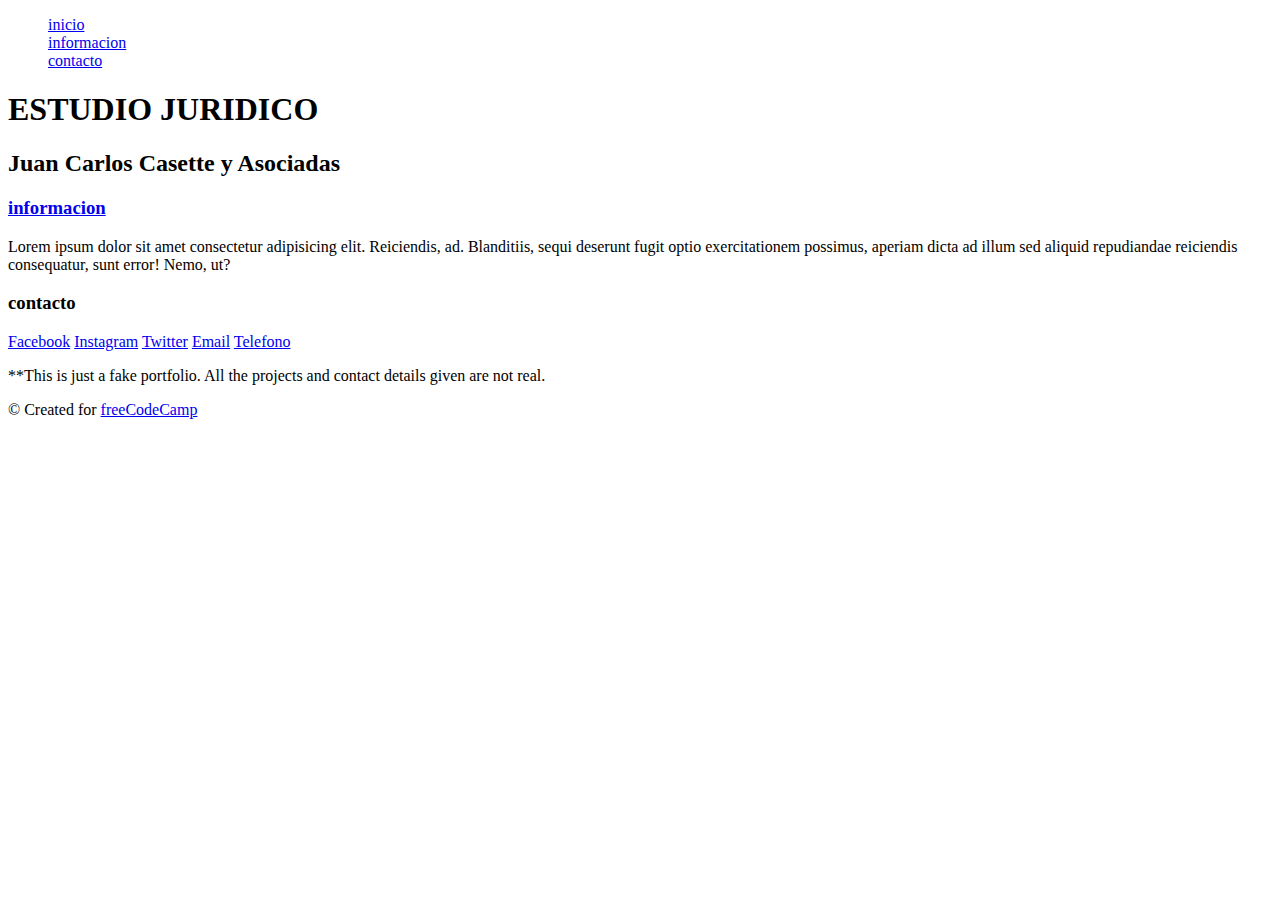
==== public_html/html/index.html @ e92e9899 "master commit actualizacion1" ====
<!DOCTYPE html>
<html lang="en">
<head>
    <meta charset="UTF-8">
    <meta http-equiv="X-UA-Compatible" content="IE=edge">
    <meta name="viewport" content="width=device-width, initial-scale=1.0">
    <title>Estudio juridico</title>
    <link rel="stylesheet" type="text/css" href="style.css">
    <link rel="stylesheet" href="https://fonts.googleapis.com/css?family=Poppins:200i,300,400&display=swap">
    <link href="https://fonts.googleapis.com/css2?family=The+Nautigal&display=swap" rel="stylesheet">
    <link href="https://fonts.googleapis.com/css2?family=The+Nautigal:wght@700&display=swap" rel="stylesheet">
    <link href="https://fonts.googleapis.com/css2?family=Lobster&family=The+Nautigal:wght@700&display=swap" rel="stylesheet">
    
</head>

<body>
    <header>
        <nav id="barrainicio" class="inicio">
            <ul id="letras" class="letrasnegritas" style="list-style: none;">
                <li>
                    <a href="index.html">inicio</a>
                </li>
                <li>
                    <a href="info.html">informacion</a>
                </li>
                <li>
                    <a href="contacto.html">contacto</a>
                </li>
            </ul>
        </nav>
    </header>

    <section id="presentacion" class="PRESENTACION">
        <H1 class="estilo">ESTUDIO JURIDICO</H1>
        <h2 class="estilo1">Juan Carlos Casette y Asociadas</h2>
    </section>

    <section id="cuerpo" class="cuerpoclass">
        <div>
            <h3 class="estilo2"><a href="info.html">informacion</a> </h3>
            <p class="estilo3">Lorem ipsum dolor sit amet consectetur adipisicing elit. Reiciendis, ad. Blanditiis, sequi deserunt fugit optio exercitationem possimus, aperiam dicta ad illum sed aliquid repudiandae reiciendis consequatur, sunt error! Nemo, ut?</p>
        </div>
    </section>

    <section id="interfas" class="interfasclass">
        <div class="estilo4">
            <h3>contacto</h3>
        </div>
        <div class="estilointerfas">
            <a href="https://facebook.com/freecodecamp" target="_blank" class="btn contact-details"><i class="fab fa-facebook-square"></i> Facebook</a>
    <a id="profile-link" href="https://github.com/freecodecamp" target="_blank" class="btn contact-details"><i class="fab fa-github"></i> Instagram</a>
    <a href="https://twitter.com/freecodecamp" target="_blank" class="btn contact-details"><i class="fab fa-twitter"></i> Twitter</a>
    <a href="mailto:example@example.com" class="btn contact-details"><i class="fas fa-at"></i> Email</a>
    <a href="tel:555-555-5555" class="btn contact-details"><i class="fas fa-mobile-alt"></i> Telefono</a>
        </div>
    </section>
    <footer>
        <p>
            **This is just a fake portfolio. All the projects and contact details given are not real.
        </p>
        <p>
            &copy; Created for
        <a href="https://www.freecodecamp.com/" target="_blank">freeCodeCamp <i class="fab fa-free-code-camp"></i></a>
    </p>
    </footer>

</body>
</html>
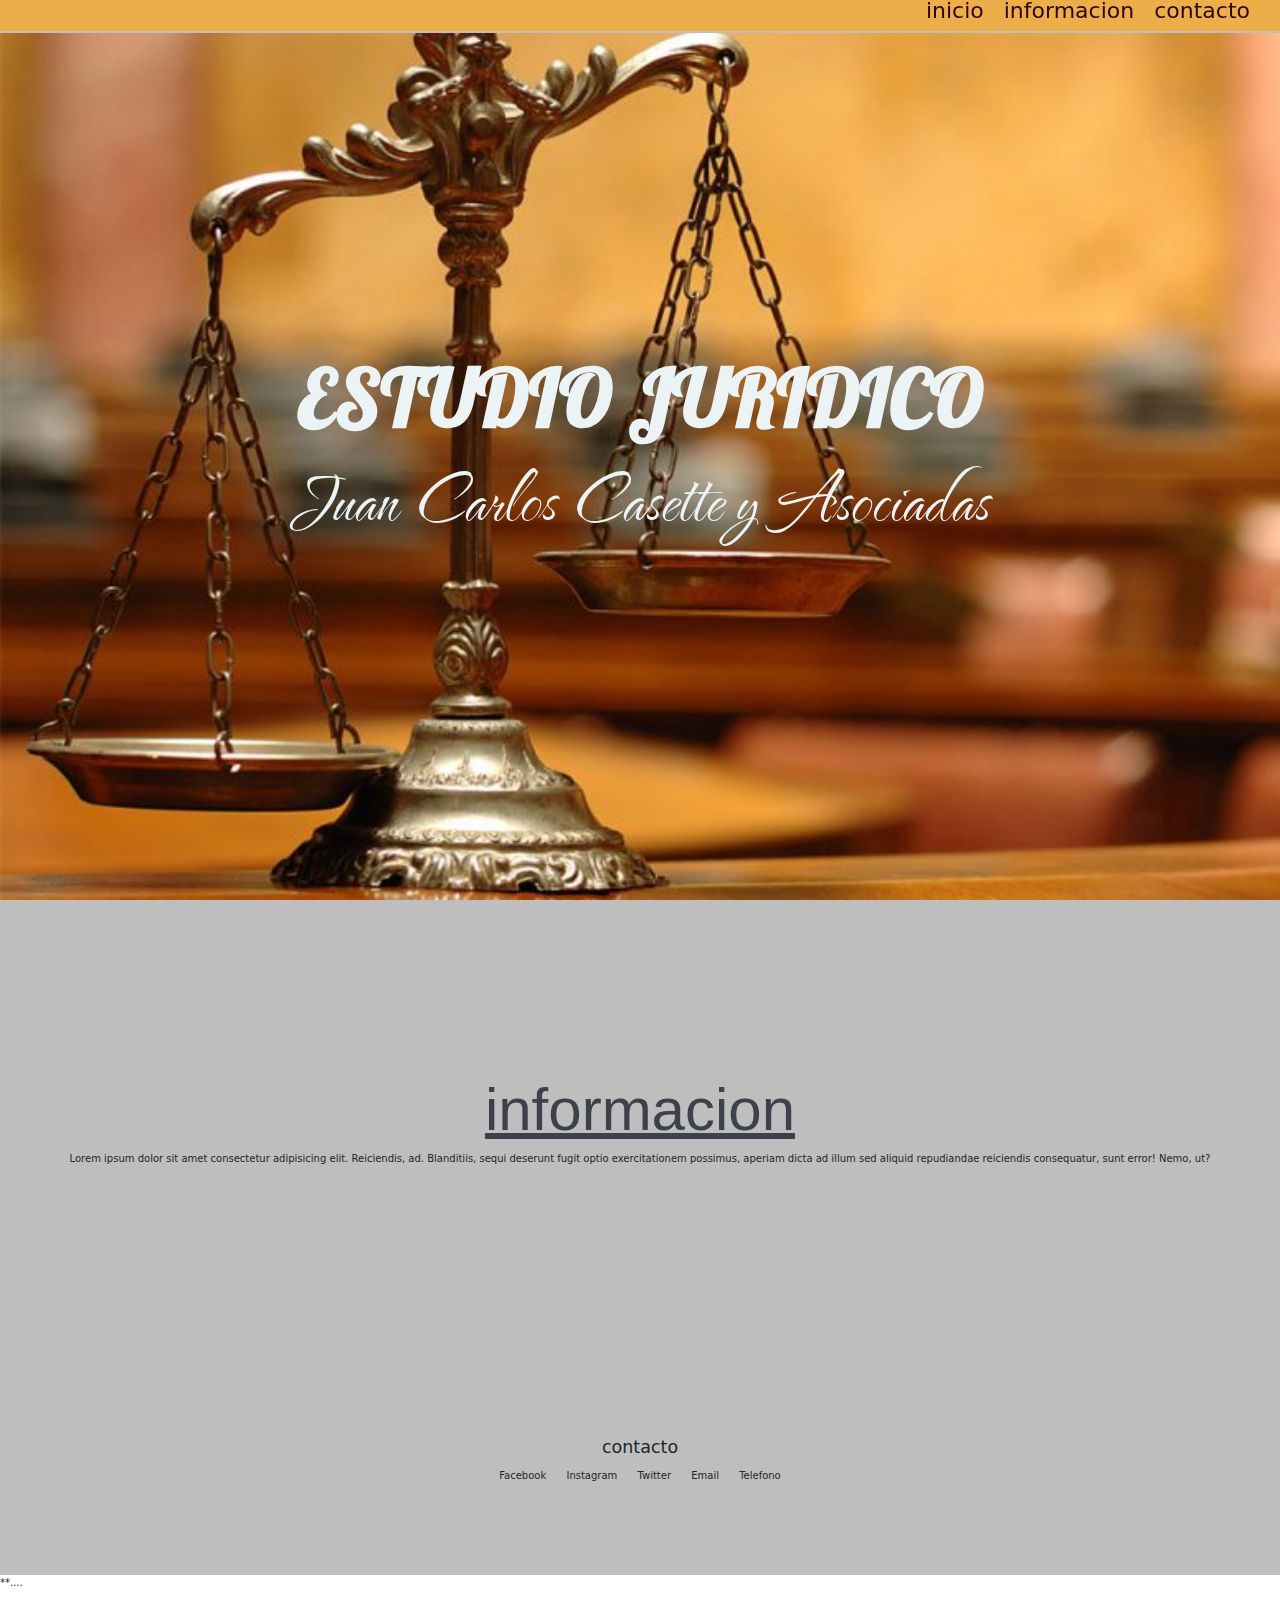
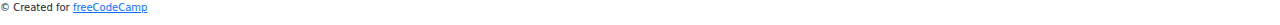
==== commit 079d3603: "main commit actualizando2" ====
--- a/public_html/html/index.html
+++ b/public_html/html/index.html
@@ -5,16 +5,16 @@
     <meta http-equiv="X-UA-Compatible" content="IE=edge">
     <meta name="viewport" content="width=device-width, initial-scale=1.0">
     <title>Estudio juridico</title>
-    <link rel="stylesheet" type="text/css" href="style.css">
+    <link rel="stylesheet" type="text/css" href="../css/style.css">
     <link rel="stylesheet" href="https://fonts.googleapis.com/css?family=Poppins:200i,300,400&display=swap">
     <link href="https://fonts.googleapis.com/css2?family=The+Nautigal&display=swap" rel="stylesheet">
-    <link href="https://fonts.googleapis.com/css2?family=The+Nautigal:wght@700&display=swap" rel="stylesheet">
     <link href="https://fonts.googleapis.com/css2?family=Lobster&family=The+Nautigal:wght@700&display=swap" rel="stylesheet">
-    
+    <link rel="stylesheet" href="https://cdn.jsdelivr.net/npm/bootstrap@5.2.0/dist/css/bootstrap.min.css">
+    <script src="https://cdn.jsdelivr.net/npm/@popperjs/core@2.11.5/dist/umd/popper.min.js" integrity="sha384-Xe+8cL9oJa6tN/veChSP7q+mnSPaj5Bcu9mPX5F5xIGE0DVittaqT5lorf0EI7Vk" crossorigin="anonymous"></script>
+<script src="https://cdn.jsdelivr.net/npm/bootstrap@5.2.0/dist/js/bootstrap.min.js" integrity="sha384-ODmDIVzN+pFdexxHEHFBQH3/9/vQ9uori45z4JjnFsRydbmQbmL5t1tQ0culUzyK" crossorigin="anonymous"></script>
 </head>
-
 <body>
-    <header>
+    <header class="barra-menu">
         <nav id="barrainicio" class="inicio">
             <ul id="letras" class="letrasnegritas" style="list-style: none;">
                 <li>
@@ -30,33 +30,33 @@
         </nav>
     </header>
 
-    <section id="presentacion" class="PRESENTACION">
+    <div id="presentacion" class="PRESENTACION">
         <H1 class="estilo">ESTUDIO JURIDICO</H1>
         <h2 class="estilo1">Juan Carlos Casette y Asociadas</h2>
-    </section>
+    </div>
 
-    <section id="cuerpo" class="cuerpoclass">
+    <div id="cuerpo" class="cuerpoclass">
         <div>
             <h3 class="estilo2"><a href="info.html">informacion</a> </h3>
             <p class="estilo3">Lorem ipsum dolor sit amet consectetur adipisicing elit. Reiciendis, ad. Blanditiis, sequi deserunt fugit optio exercitationem possimus, aperiam dicta ad illum sed aliquid repudiandae reiciendis consequatur, sunt error! Nemo, ut?</p>
         </div>
-    </section>
+    </div>
 
-    <section id="interfas" class="interfasclass">
+    <div id="interfas" class="interfasclass">
         <div class="estilo4">
             <h3>contacto</h3>
         </div>
         <div class="estilointerfas">
             <a href="https://facebook.com/freecodecamp" target="_blank" class="btn contact-details"><i class="fab fa-facebook-square"></i> Facebook</a>
-    <a id="profile-link" href="https://github.com/freecodecamp" target="_blank" class="btn contact-details"><i class="fab fa-github"></i> Instagram</a>
-    <a href="https://twitter.com/freecodecamp" target="_blank" class="btn contact-details"><i class="fab fa-twitter"></i> Twitter</a>
-    <a href="mailto:example@example.com" class="btn contact-details"><i class="fas fa-at"></i> Email</a>
+    <a id="profile-link" href= target="_blank" class="btn contact-details"><i class="fab insta"></i> Instagram</a>
+    <a href="" target="_blank" class="btn contact-details"><i class="fab fa-twitter"></i> Twitter</a>
+    <a href="mailto:@example.com" class="btn contact-details"><i class="fas fa-at"></i> Email</a>
     <a href="tel:555-555-5555" class="btn contact-details"><i class="fas fa-mobile-alt"></i> Telefono</a>
         </div>
-    </section>
+    </div>
     <footer>
         <p>
-            **This is just a fake portfolio. All the projects and contact details given are not real.
+            **....
         </p>
         <p>
             &copy; Created for
--- a/public_html/css/style.css
+++ b/public_html/css/style.css
@@ -0,0 +1,192 @@
+/* herramientas de la pagina y colores */
+:root {
+    --main-rojo: #B23A48;
+    --main-naranja: #EDAE49;
+    --main-amarillo: #F9DF74;
+    --main-crema: #F9EDCC;
+    --main-violetaoscuro: #2B061E;
+    --main-cianclaro: #D1FAFF;
+    --main-azulclaro: #9BD1E5;
+    --main-azulsombra: #6A8EAE;
+    --main-verdecrayola: #57A773;
+    --main-verdeoscuro: #157145;
+    --main-white: #ecf3f5;
+    --main-gray: #303841;
+    --main-grey: #808080;
+    --main-plata: #BEBEBE;
+    --main-aluminio:  #B9B8B5;
+    --main-blue: #45567d;
+}
+
+/* comando general de la pagina */
+* {
+    margin: 0;
+    padding: 0;
+}
+
+*,
+  *::before,
+  *::after {
+    box-sizing: inherit;
+}
+
+html {
+    box-sizing: border-box;
+    font-size: 62.5%;
+    scroll-behavior: smooth;
+}
+
+@media (max-width: 75em) {
+    html {
+        font-size: 60%;
+    }
+}
+
+@media (max-width: 61.25em) {
+    html {
+    font-size: 58%;
+    }
+}
+
+@media (max-width: 28.75em) {
+    html {
+    font-size: 55%;
+    }
+}
+
+/* cuerpo de la pagina */
+
+body {
+    font-family: 'Poppins', sans-serif;
+    font-size: 1.8rem;
+    font-weight: 600;
+    line-height: 1.8;
+    color: rgb(61, 66, 74);
+}
+
+/* barra de inicio */
+.barra-menu {
+    display: flex;
+    justify-content: flex-end;
+    position: fixed;
+    top: 0;
+    left: 0;
+    width: 100%;
+    background: var(--main-naranja);
+    box-shadow: 0 2px 0 #BEBEBE;
+    z-index: 10;
+    line-height: 1px;
+}
+
+#barrainicio {
+    display: flex;
+    justify-content: flex-end;
+    position: fixed;
+    top: 0;
+    left: 0;
+    width: 100%;
+    background: var(--main-naranja);
+    box-shadow: 0 2px 0 #BEBEBE;
+    z-index: 10;
+    line-height: 1px;
+}
+
+@media (max-width: 28.75em) {
+.inicio {
+    justify-content: center;
+}
+
+.letrasnegritas {
+    margin: 0 1 rem;
+    color: var(--main-violetaoscuro);
+}
+}
+
+.letrasnegritas {
+    display: flex;
+    margin-right: 2rem;
+}
+
+.letrasnegritas a {
+    display: block;
+    font-size: 2.2rem;
+    padding: 1rem;
+    color: var(--main-violetaoscuro);
+    text-decoration: none;
+}
+
+.letrasnegritas a:hover {
+    background: var(--main-grey);
+}
+
+a {
+    text-decoration: none;
+    color: var(--main-white);
+}
+
+/* seccion de presentacion */
+
+#presentacion {
+    display: flex;
+    flex-direction: column;
+    justify-content: center;
+    align-items: center;
+    width: 100%;
+    height: 100vh;
+    background-color: rgb(174, 201, 207);
+    background-image: url(../../img/estudio-juridico-bustamante-uruguay.jpg);
+    background-size: cover;
+    
+}
+
+.estilo {
+    font-family: 'Lobster', cursive;
+    color: var(--main-white);
+    font-weight: 700;
+    text-align: center;
+    font-size: 8rem;
+    
+}
+
+.estilo1 {
+    font-family: 'The Nautigal', cursive;
+    color: var(--main-white);
+    font-size: 8rem;
+}
+/* seccion de informacion */
+
+#cuerpo {
+    display: flex;
+    flex-direction: column;
+    justify-content: center;
+    align-items: center;
+    width: 100%;
+    height: 50vh;
+    text-align: center;
+    background-color: #BEBEBE;
+}
+
+.estilo2 a {
+    font-family: Arial, Helvetica, sans-serif;
+    font-size: 6rem;
+    color: #3d424a;
+
+}
+
+.estilo3 {
+
+}
+
+/* seccion de contacto */
+
+#interfas {
+    display: flex;
+    flex-direction: column;
+    justify-content: center;
+    align-items: center;
+    width: 100%;
+    height: 25vh;
+    text-align: center;
+    background-color: #BEBEBE
+}
+
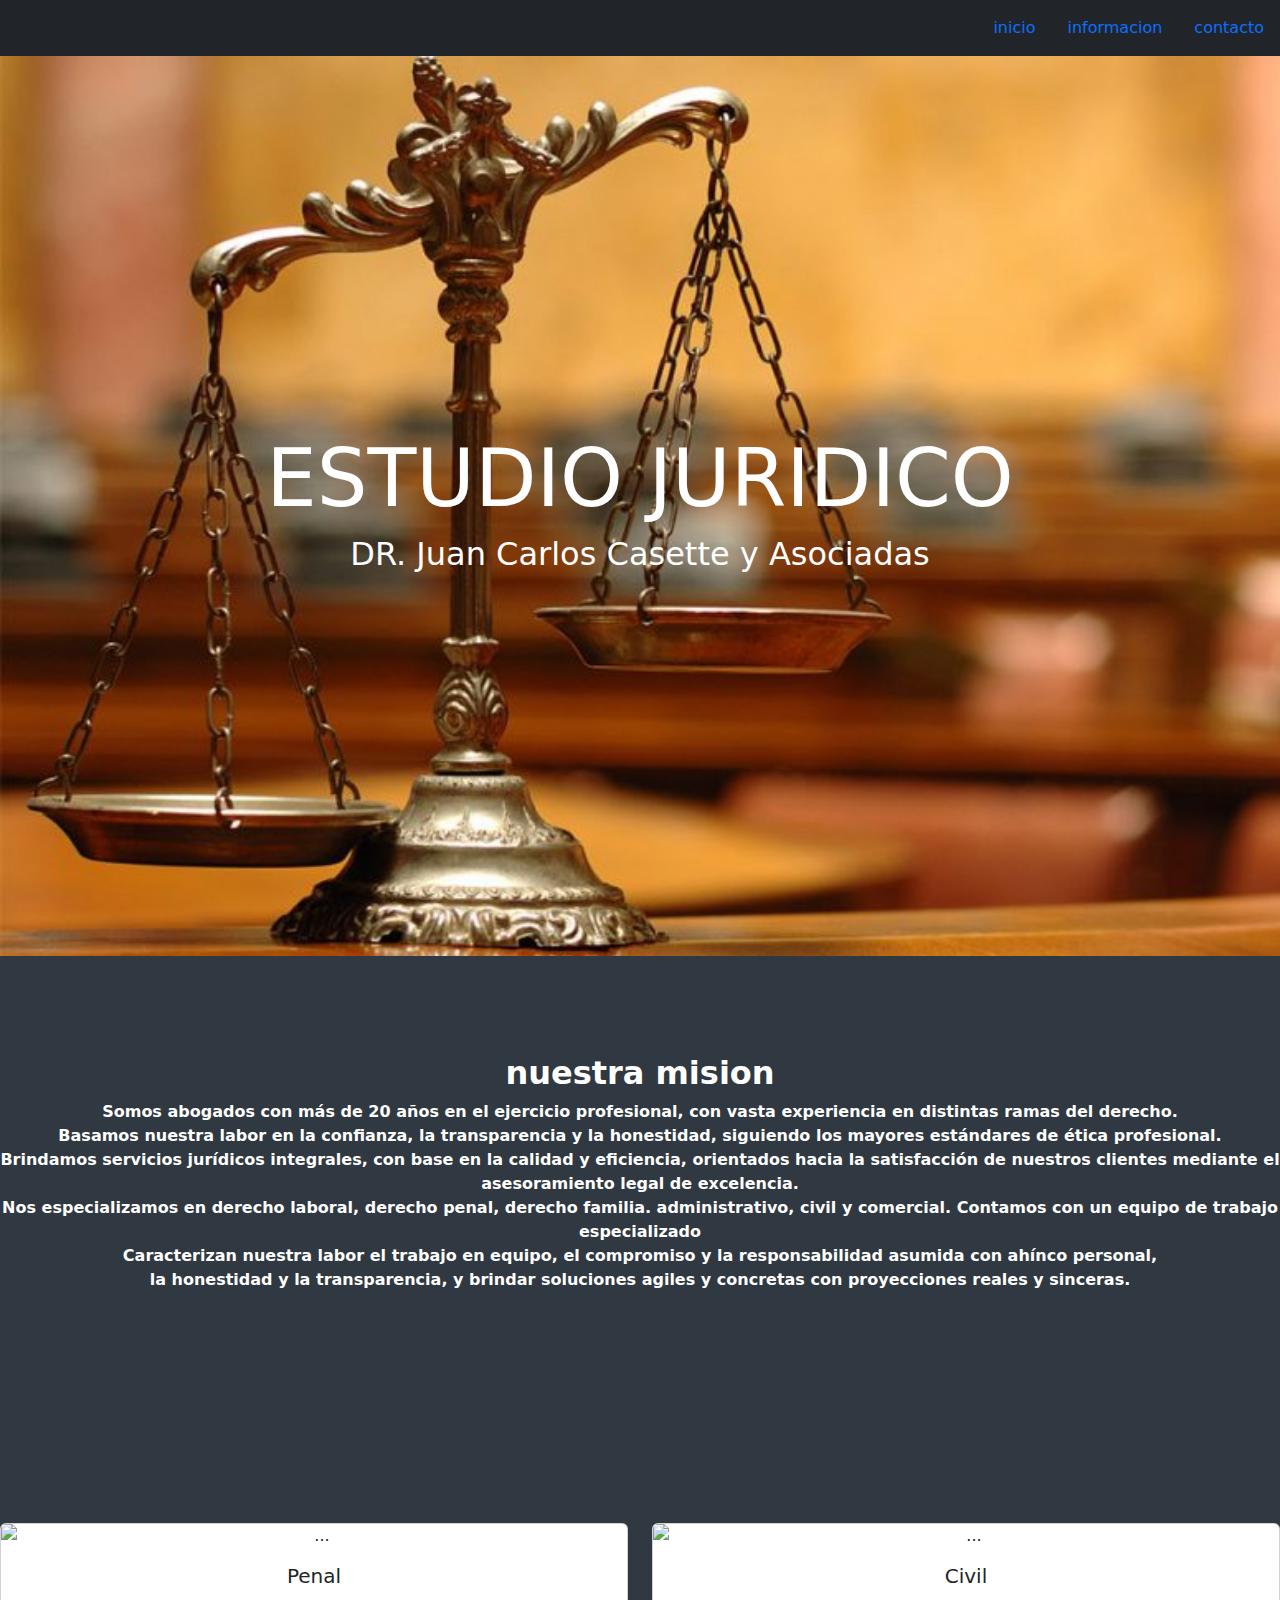
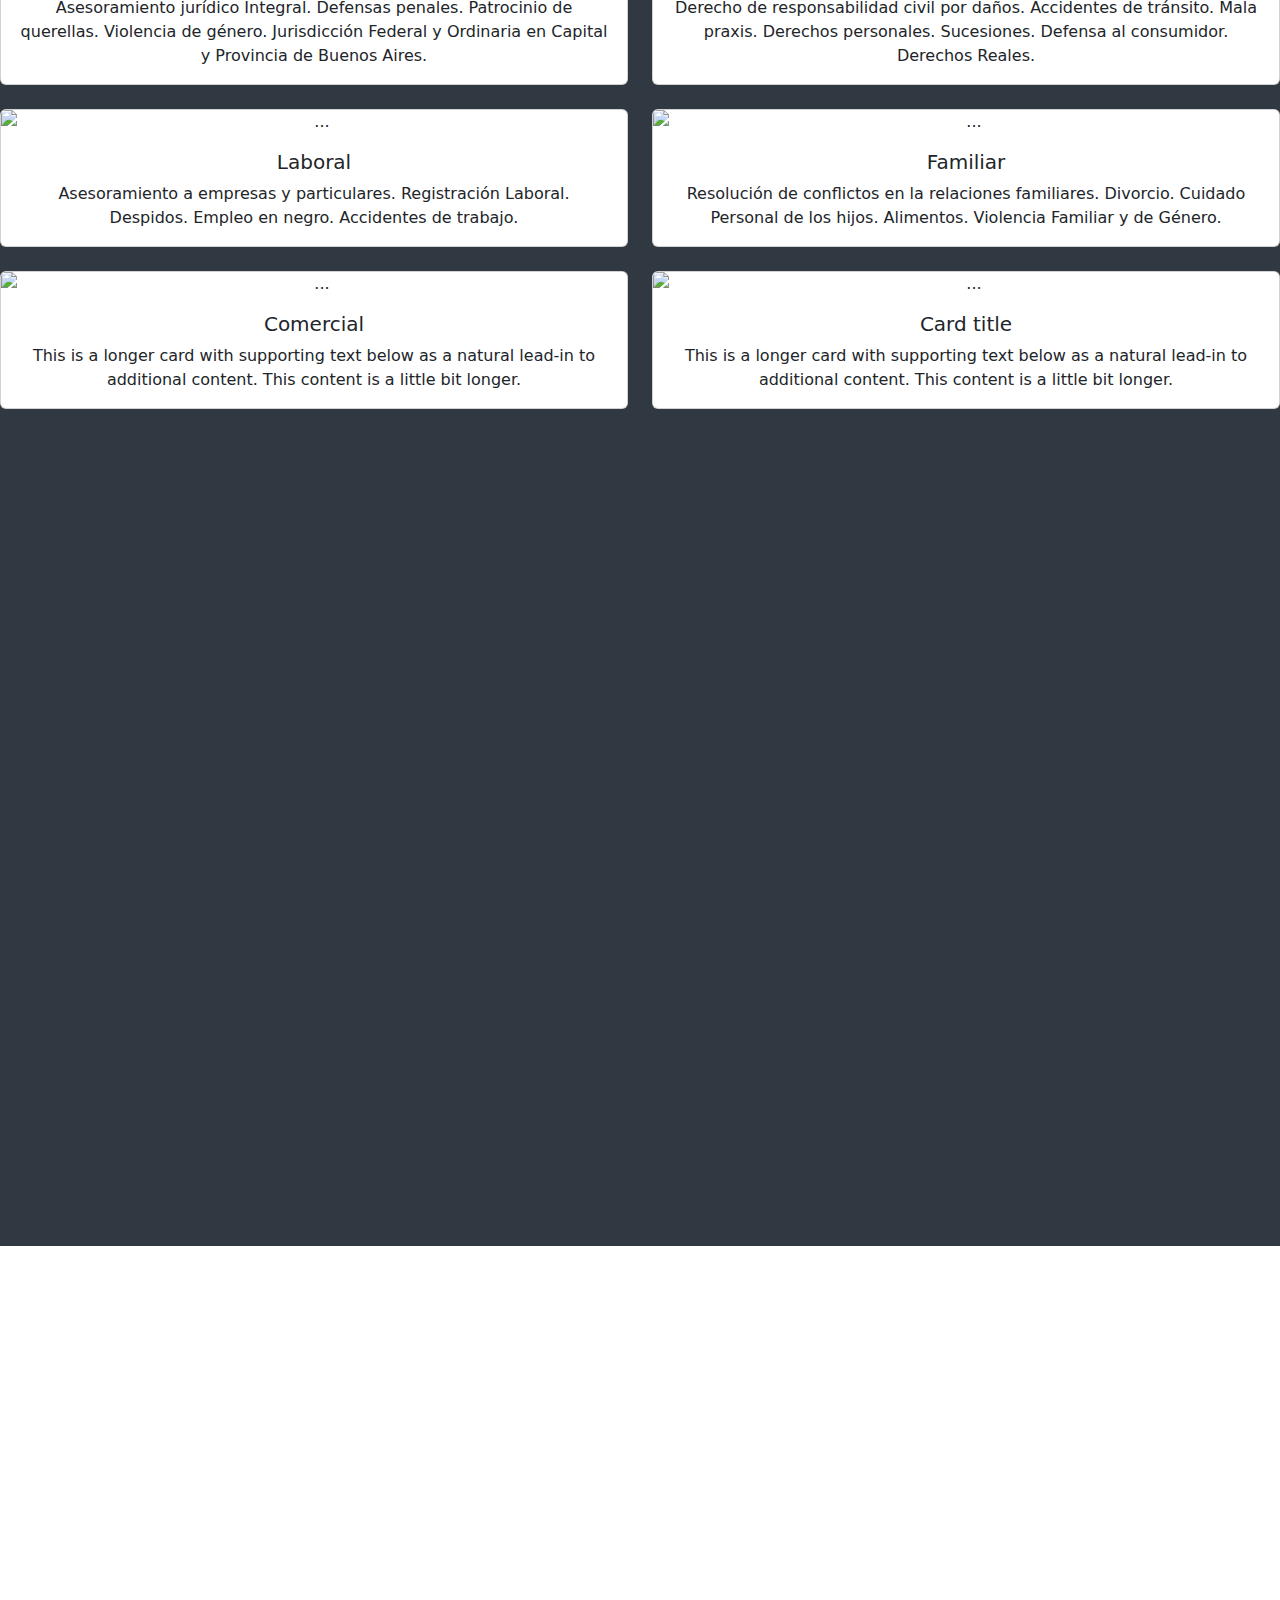
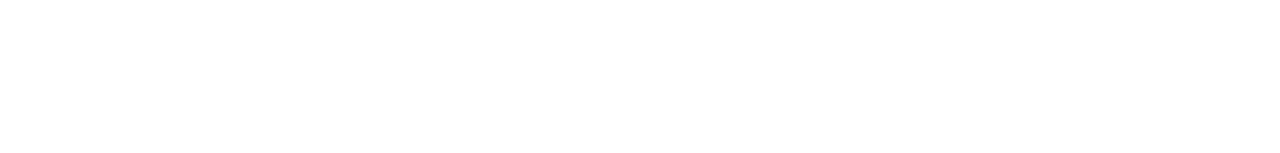
==== commit cac906a0: "main commit actualizacion4" ====
--- a/public_html/html/index.html
+++ b/public_html/html/index.html
@@ -4,65 +4,121 @@
     <meta charset="UTF-8">
     <meta http-equiv="X-UA-Compatible" content="IE=edge">
     <meta name="viewport" content="width=device-width, initial-scale=1.0">
-    <title>Estudio juridico</title>
-    <link rel="stylesheet" type="text/css" href="../css/style.css">
-    <link rel="stylesheet" href="https://fonts.googleapis.com/css?family=Poppins:200i,300,400&display=swap">
-    <link href="https://fonts.googleapis.com/css2?family=The+Nautigal&display=swap" rel="stylesheet">
-    <link href="https://fonts.googleapis.com/css2?family=Lobster&family=The+Nautigal:wght@700&display=swap" rel="stylesheet">
+    <title>Estudio juridico cassett</title>
+    <link rel="stylesheet" href="../css/style.css">
     <link rel="stylesheet" href="https://cdn.jsdelivr.net/npm/bootstrap@5.2.0/dist/css/bootstrap.min.css">
     <script src="https://cdn.jsdelivr.net/npm/@popperjs/core@2.11.5/dist/umd/popper.min.js" integrity="sha384-Xe+8cL9oJa6tN/veChSP7q+mnSPaj5Bcu9mPX5F5xIGE0DVittaqT5lorf0EI7Vk" crossorigin="anonymous"></script>
 <script src="https://cdn.jsdelivr.net/npm/bootstrap@5.2.0/dist/js/bootstrap.min.js" integrity="sha384-ODmDIVzN+pFdexxHEHFBQH3/9/vQ9uori45z4JjnFsRydbmQbmL5t1tQ0culUzyK" crossorigin="anonymous"></script>
 </head>
 <body>
-    <header class="barra-menu">
-        <nav id="barrainicio" class="inicio">
-            <ul id="letras" class="letrasnegritas" style="list-style: none;">
-                <li>
-                    <a href="index.html">inicio</a>
-                </li>
-                <li>
-                    <a href="info.html">informacion</a>
-                </li>
-                <li>
-                    <a href="contacto.html">contacto</a>
-                </li>
-            </ul>
-        </nav>
-    </header>
+    <div class="container-{breakpoint}">
+        <!-- barra de inicio -->
+        <div id="barra-menu">
+            <nav id="barra-inicio" class="navbar navbar-dark bg-dark justify-content-end">
+                <ul class="nav justify-content-end">
+                    <li class="nav-item">
+                        <a class="nav-link active" aria-current="page" href="#barra-inicio">inicio</a>
+                    </li>
+                    <li class="nav-item">
+                        <a class="nav-link" href="#seccion-info">informacion</a>
+                    </li>
+                    <li class="nav-item">
+                        <a class="nav-link" href="#contacto-form">contacto</a>
+                    </li>
+                </ul>
+            </nav>
+        </div>
+    <!-- imagen de presentacion -->
+        <div id="presentacion" class="PRESENTACION">
+            <H1 class="estilo">ESTUDIO JURIDICO</H1>
+            <h2 class="estilo1">DR. Juan Carlos Casette y Asociadas</h2>
+        </div>
+    
+    <!-- informacio del estudio -->
+        <div class="seccion-info-1" id="contenedor-info">
+            <h4 class="info-texts2">nuestra mision</h4>
+            <p class="info-texts3">
+                    Somos abogados con más de 20 años en el ejercicio profesional, con vasta experiencia en distintas ramas del derecho. 
+                    <br>
+                    Basamos nuestra labor en la confianza, la transparencia y la honestidad, siguiendo los mayores estándares de ética profesional. 
+                    <br>
+                    Brindamos servicios jurídicos integrales, con base en la calidad y eficiencia, orientados hacia la satisfacción de nuestros clientes mediante el asesoramiento legal de excelencia.
+                    <br>
+                    Nos especializamos en derecho laboral, derecho penal, derecho familia. administrativo, civil y comercial. Contamos con un equipo de trabajo especializado
+                    <br>
+                    Caracterizan nuestra labor el trabajo en equipo, el compromiso y la responsabilidad asumida con ahínco personal,<br>
+                    la honestidad y la transparencia, y brindar soluciones agiles y concretas con proyecciones reales y sinceras.
+                </p> 
+        </div>
 
-    <div id="presentacion" class="PRESENTACION">
-        <H1 class="estilo">ESTUDIO JURIDICO</H1>
-        <h2 class="estilo1">Juan Carlos Casette y Asociadas</h2>
-    </div>
+        <div id="seccion-info" class="seccion-info-2">
+            <div class="row row-cols-1 row-cols-md-2 g-4">
+                <div class="col">
+                    <div class="card">
+                        <img src="..." class="card-img-top" alt="...">
+                        <div class="card-body">
+                            <h5 class="card-title">Penal</h5>
+                            <p class="card-text">Asesoramiento jurídico Integral. Defensas penales. Patrocinio de querellas. Violencia de género. Jurisdicción Federal y Ordinaria en Capital y Provincia de Buenos Aires. </p>
+                        </div>
+                    </div>
+                </div>
+                <div class="col">
+                    <div class="card">
+                        <img src="..." class="card-img-top" alt="...">
+                        <div class="card-body">
+                            <h5 class="card-title">Civil</h5>
+                            <p class="card-text">Derecho de responsabilidad civil por daños. Accidentes de tránsito. Mala praxis. Derechos personales. Sucesiones. Defensa al consumidor. Derechos Reales. </p>
+                        </div>
+                    </div>
+                </div>
+                <div class="col">
+                    <div class="card">
+                        <img src="..." class="card-img-top" alt="...">
+                        <div class="card-body">
+                            <h5 class="card-title">Laboral</h5>
+                            <p class="card-text">Asesoramiento a empresas y particulares. Registración Laboral. Despidos. Empleo en negro. Accidentes de trabajo. </p>
+                        </div>
+                    </div>
+                </div>
+                <div class="col">
+                    <div class="card">
+                        <img src="..." class="card-img-top" alt="...">
+                        <div class="card-body">
+                            <h5 class="card-title">Familiar</h5>
+                            <p class="card-text">Resolución de conflictos en la relaciones  familiares. Divorcio. Cuidado Personal de los hijos. Alimentos. Violencia Familiar y de Género.  </p>
+                        </div>
+                    </div>
+                </div>
+                <div class="col">
+                    <div class="card">
+                        <img src="..." class="card-img-top" alt="...">
+                        <div class="card-body">
+                            <h5 class="card-title">Comercial</h5>
+                            <p class="card-text">This is a longer card with supporting text below as a natural lead-in to additional content. This content is a little bit longer.</p>
+                        </div>
+                    </div>
+                </div>
+                <div class="col">
+                    <div class="card">
+                        <img src="..." class="card-img-top" alt="...">
+                        <div class="card-body">
+                            <h5 class="card-title">Card title</h5>
+                            <p class="card-text">This is a longer card with supporting text below as a natural lead-in to additional content. This content is a little bit longer.</p>
+                        </div>
+                    </div>
+                </div>
+            </div>
+        </div>
 
-    <div id="cuerpo" class="cuerpoclass">
-        <div>
-            <h3 class="estilo2"><a href="info.html">informacion</a> </h3>
-            <p class="estilo3">Lorem ipsum dolor sit amet consectetur adipisicing elit. Reiciendis, ad. Blanditiis, sequi deserunt fugit optio exercitationem possimus, aperiam dicta ad illum sed aliquid repudiandae reiciendis consequatur, sunt error! Nemo, ut?</p>
+        <div class="form-texts">
+
+        </div>
+    
+    <!-- formulario de contacto -->
+        <div class="form-maps" >
+            <iframe src="https://www.google.com/maps/d/embed?mid=1oe9fNlB1pShag8BiL3-VbZ3ktMakyyE&ehbc=2E312F" width="100%" height="100%" style="height: 500px;"></iframe>
         </div>
     </div>
-
-    <div id="interfas" class="interfasclass">
-        <div class="estilo4">
-            <h3>contacto</h3>
-        </div>
-        <div class="estilointerfas">
-            <a href="https://facebook.com/freecodecamp" target="_blank" class="btn contact-details"><i class="fab fa-facebook-square"></i> Facebook</a>
-    <a id="profile-link" href= target="_blank" class="btn contact-details"><i class="fab insta"></i> Instagram</a>
-    <a href="" target="_blank" class="btn contact-details"><i class="fab fa-twitter"></i> Twitter</a>
-    <a href="mailto:@example.com" class="btn contact-details"><i class="fas fa-at"></i> Email</a>
-    <a href="tel:555-555-5555" class="btn contact-details"><i class="fas fa-mobile-alt"></i> Telefono</a>
-        </div>
-    </div>
-    <footer>
-        <p>
-            **....
-        </p>
-        <p>
-            &copy; Created for
-        <a href="https://www.freecodecamp.com/" target="_blank">freeCodeCamp <i class="fab fa-free-code-camp"></i></a>
-    </p>
-    </footer>
-
+    
 </body>
 </html>--- a/public_html/css/style.css
+++ b/public_html/css/style.css
@@ -10,13 +10,16 @@
     --main-azulsombra: #6A8EAE;
     --main-verdecrayola: #57A773;
     --main-verdeoscuro: #157145;
-    --main-white: #ecf3f5;
+    --main-white: #fefefe;
     --main-gray: #303841;
     --main-grey: #808080;
     --main-plata: #BEBEBE;
     --main-aluminio:  #B9B8B5;
     --main-blue: #45567d;
+    --main-negro: #000000;
 }
+
+
 
 /* comando general de la pagina */
 * {
@@ -30,132 +33,48 @@
     box-sizing: inherit;
 }
 
-html {
-    box-sizing: border-box;
-    font-size: 62.5%;
-    scroll-behavior: smooth;
-}
-
-@media (max-width: 75em) {
-    html {
-        font-size: 60%;
-    }
-}
-
-@media (max-width: 61.25em) {
-    html {
-    font-size: 58%;
-    }
-}
-
-@media (max-width: 28.75em) {
-    html {
-    font-size: 55%;
-    }
-}
-
-/* cuerpo de la pagina */
-
-body {
-    font-family: 'Poppins', sans-serif;
-    font-size: 1.8rem;
-    font-weight: 600;
-    line-height: 1.8;
-    color: rgb(61, 66, 74);
-}
+.container-{breakpoint}: (
+    xs: 0,
+    sm: 576px,
+    md: 768px,
+    lg: 992px,
+    xl: 1200px,
+    xxl: 1400px
+);
 
 /* barra de inicio */
-.barra-menu {
-    display: flex;
-    justify-content: flex-end;
-    position: fixed;
-    top: 0;
-    left: 0;
-    width: 100%;
-    background: var(--main-naranja);
-    box-shadow: 0 2px 0 #BEBEBE;
-    z-index: 10;
-    line-height: 1px;
-}
 
-#barrainicio {
-    display: flex;
-    justify-content: flex-end;
-    position: fixed;
-    top: 0;
-    left: 0;
-    width: 100%;
-    background: var(--main-naranja);
-    box-shadow: 0 2px 0 #BEBEBE;
-    z-index: 10;
-    line-height: 1px;
-}
-
-@media (max-width: 28.75em) {
-.inicio {
-    justify-content: center;
-}
-
-.letrasnegritas {
-    margin: 0 1 rem;
-    color: var(--main-violetaoscuro);
-}
-}
-
-.letrasnegritas {
-    display: flex;
-    margin-right: 2rem;
-}
-
-.letrasnegritas a {
-    display: block;
-    font-size: 2.2rem;
-    padding: 1rem;
-    color: var(--main-violetaoscuro);
-    text-decoration: none;
-}
-
-.letrasnegritas a:hover {
-    background: var(--main-grey);
-}
-
-a {
-    text-decoration: none;
-    color: var(--main-white);
+.nav-link {
+    color: var(--main-white) !important;
 }
 
 /* seccion de presentacion */
 
 #presentacion {
+    background-image: url(../../img/estudio-juridico-bustamante-uruguay.jpg);
+    background-size: cover;
+    width: 100%;
+    height: 100vh;
     display: flex;
-    flex-direction: column;
     justify-content: center;
     align-items: center;
-    width: 100%;
-    height: 100vh;
-    background-color: rgb(174, 201, 207);
-    background-image: url(../../img/estudio-juridico-bustamante-uruguay.jpg);
-    background-size: cover;
-    
+    flex-direction: column;
 }
 
 .estilo {
-    font-family: 'Lobster', cursive;
     color: var(--main-white);
-    font-weight: 700;
+    font-weight: 500;
     text-align: center;
-    font-size: 8rem;
-    
+    font-size: 5rem;
 }
 
 .estilo1 {
-    font-family: 'The Nautigal', cursive;
     color: var(--main-white);
-    font-size: 8rem;
+    text-align: center;
 }
+
 /* seccion de informacion */
-
-#cuerpo {
+.seccion-info-1 {
     display: flex;
     flex-direction: column;
     justify-content: center;
@@ -163,30 +82,62 @@
     width: 100%;
     height: 50vh;
     text-align: center;
-    background-color: #BEBEBE;
-}
-
-.estilo2 a {
-    font-family: Arial, Helvetica, sans-serif;
-    font-size: 6rem;
-    color: #3d424a;
+    background-color: var(--main-gray);
+    color: var(--main-white);
 
 }
 
-.estilo3 {
+.info-texts3 {
+    display: flex;
+    flex-direction: initial;
+    font-size: 1rem;
+    font-weight: 600;
 
 }
 
-/* seccion de contacto */
+.info-texts2 {
+    font-size: 2rem;
+    font-weight: 900;
 
-#interfas {
+}
+
+.seccion-info-2 {
     display: flex;
-    flex-direction: column;
+    flex-direction: column ;
     justify-content: center;
     align-items: center;
     width: 100%;
-    height: 25vh;
+    height: 80vh;
     text-align: center;
-    background-color: #BEBEBE
+    background-color: var(--main-gray);
 }
 
+
+/* seccion de contacto */
+
+#form-maps {
+    display: flex;
+    width: 100;
+    height: 500px;
+}
+
+.form-texts {
+    display: flex;
+    flex-direction: column ;
+    justify-content: center;
+    align-items: center;
+    width: 100%;
+    height: 80vh;
+    text-align: center;
+    background-color: var(--main-gray);
+}
+
+
+
+.maps-form {
+    width: 50%;
+    display: flex;
+    width: 1000px;
+    height: 500px;
+}
+
